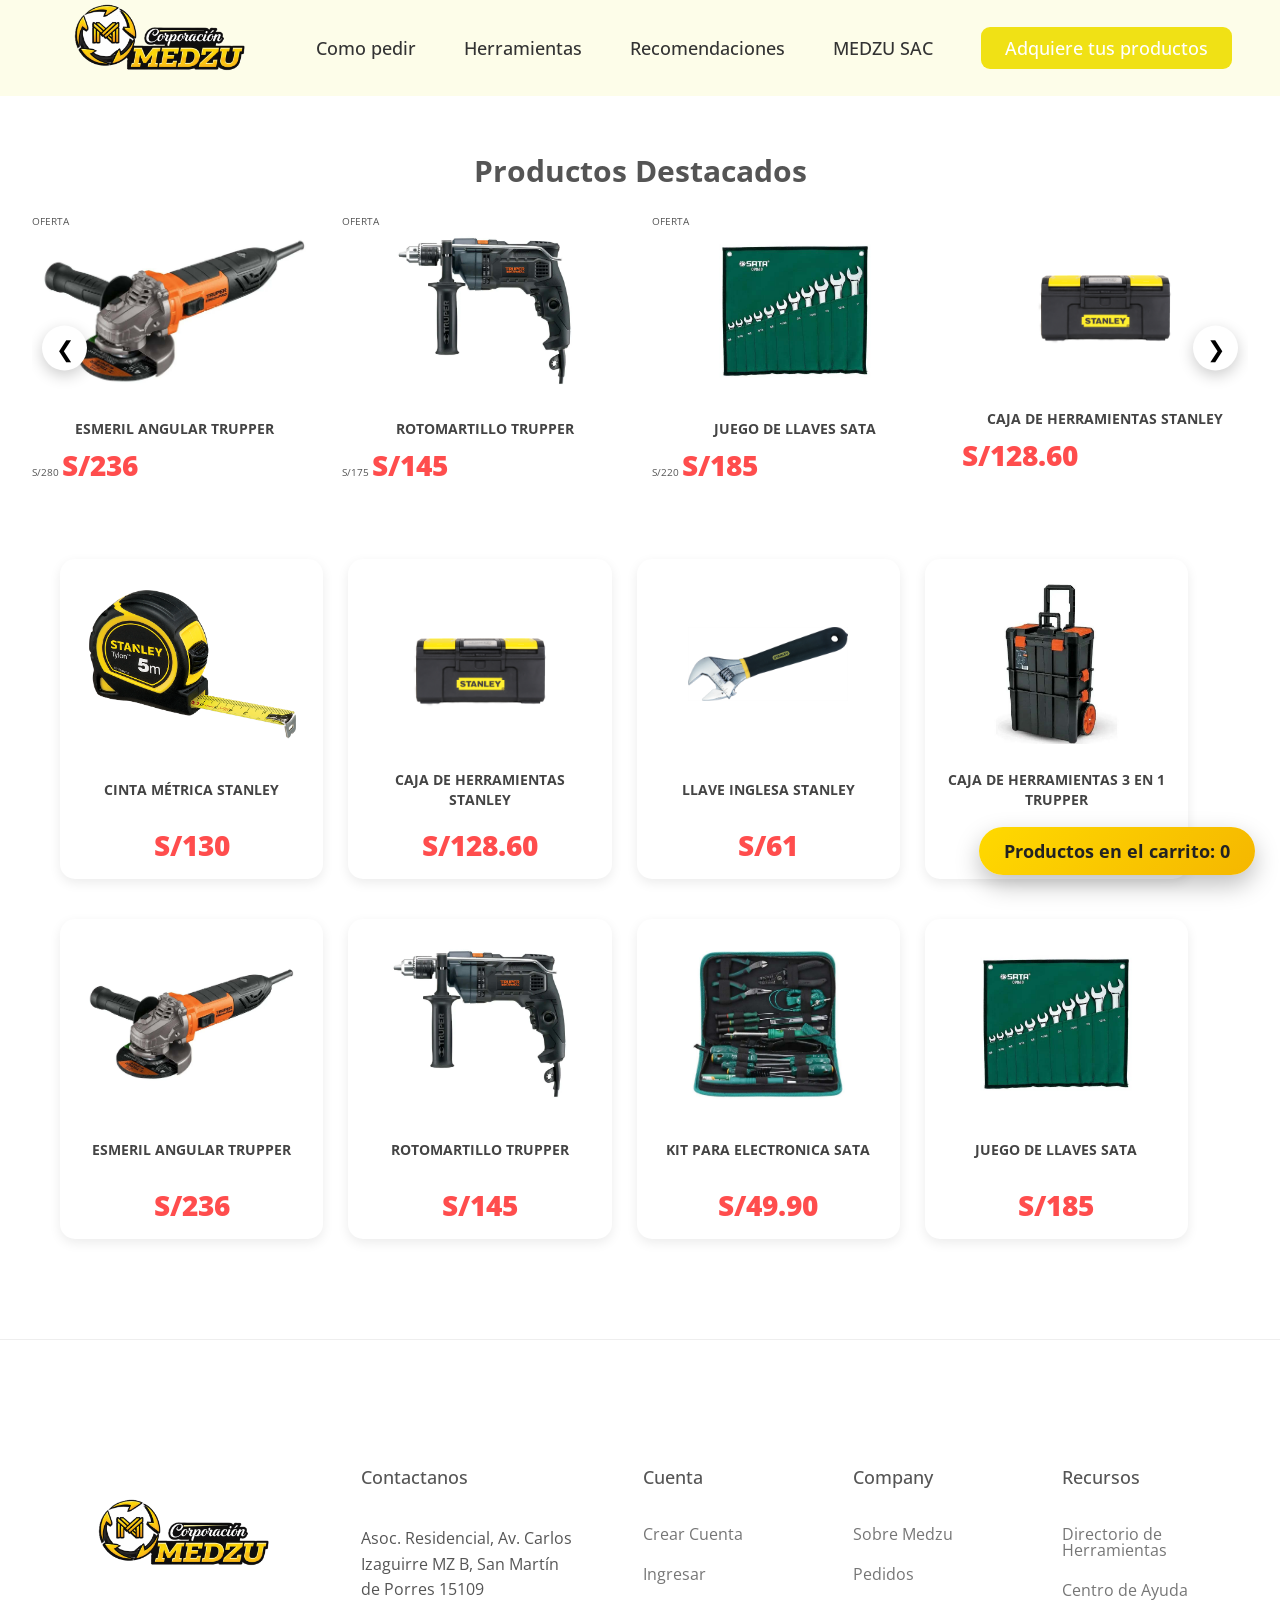
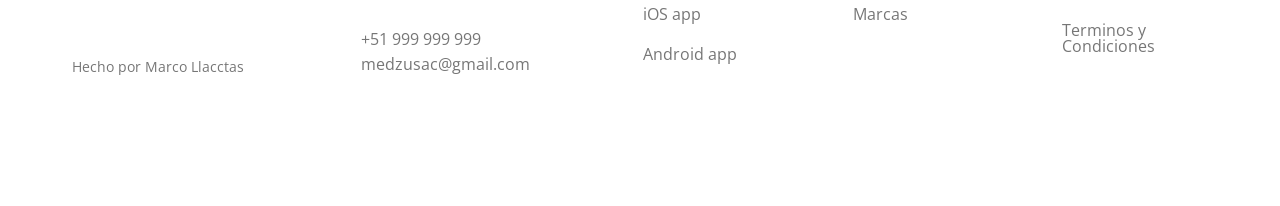
==== Medzu-main/Herramientas.html @ ca1ebe86 "Add files via upload" ====
<!DOCTYPE html>
<html lang="en">
  <head>
    <meta charset="UTF-8" />
    <meta http-equiv="X-UA-Compatible" content="IE=edge" />
    <meta
      name="description"
      content="Medzu es una ferretería especializada en pernos, herramientas y suministros industriales que brinda soluciones confiables para cada proyecto de construcción, adaptándose a tus necesidades técnicas y operativas.
    />

    <meta name="viewport" content="width=device-width, initial-scale=1.0" />

    <link rel="icon" href="img/favicon.png" />
    <link rel="apple-touch-icon" href="img/apple-touch-icon.png" />
    <link rel="manifest" href="manifest.webmanifest" />
    <link rel="preconnect" href="https://fonts.gstatic.com" />
    <link
      href="https://fonts.googleapis.com/css2?family=Rubik:wght@400;500;600;700&display=swap"
      rel="stylesheet"
    />

    <link rel="stylesheet" href="css/general.css" />
    <link rel="stylesheet" href="css/style.css" />
    <link rel="stylesheet" href="css/login.css">
    <link rel="stylesheet" href="css/queries.css" />
    <link rel="stylesheet" href="css/styleInventory.css" />


    <script
      type="module"
      src="https://unpkg.com/ionicons@5.4.0/dist/ionicons/ionicons.esm.js"
    ></script>
    <script
      nomodule=""
      src="https://unpkg.com/ionicons@5.4.0/dist/ionicons/ionicons.js"
    ></script>

    <script
      defer
      src="https://unpkg.com/smoothscroll-polyfill@0.4.4/dist/smoothscroll.min.js"
    ></script>
    <script defer src="js/script.js"></script>
    <script defer src="js/login.js"></script>
    <script defer src="js/scriptInventory.js"></script>

    <title>Medzu Corporation SAC &mdash; Obten todos los pernos!</title>
  </head>
  <body>
        <header class="header">
      <a href="#">
        <img class="logo" alt="medzu logo" src="img/medzu_logo.png" />
      </a>

      <nav class="main-nav">
        <ul class="main-nav-list">

          <li><a class="main-nav-link" href="index.html#how">Como pedir</a></li>
          <li><a class="main-nav-link" href="Herramientas.html">Herramientas</a></li>
          <li>
            <a class="main-nav-link" href="Recomendaciones.html">Recomendaciones</a>
          </li>
                    <li>
            <a class="main-nav-link" href="Medzu.html">MEDZU SAC</a>
          </li>

          <li><a class="main-nav-link nav-cta" href="#cta">Adquiere tus productos</a></li>
        </ul>
      </nav>

      <button class="btn-mobile-nav">
        <ion-icon class="icon-mobile-nav" name="menu-outline"></ion-icon>
        <ion-icon class="icon-mobile-nav" name="close-outline"></ion-icon>
      </button>
    </header>
    <body>
            <section class="ofertas">

    <h2 class="titulo-ofertas">Productos Destacados</h2>

    <div class="carrusel">

        <button class="btn-carrusel prev">&#10094;</button>

        <div class="carrusel-track">
            <div class="item oferta" onclick="cargar(this)">
                <span class="badge">OFERTA</span>

                <div class="contenedor-foto">
                    <img src="img/Inventory/5.jpg" alt="">
                </div>

                <p class="descripcion">
                    ESMERIL ANGULAR TRUPPER
                </p>

                <div class="precios">
                    <span class="precio-anterior">
                        S/280
                    </span>

                    <span class="precio">
                        S/236
                    </span>
                </div>
            </div>

            <div class="item oferta" onclick="cargar(this)">

                <span class="badge">
                    OFERTA
                </span>

                <div class="contenedor-foto">
                    <img src="img/Inventory/6.jpg" alt="">
                </div>

                <p class="descripcion">
                    ROTOMARTILLO TRUPPER
                </p>

                <div class="precios">

                    <span class="precio-anterior">
                        S/175
                    </span>

                    <span class="precio">
                        S/145
                    </span>

                </div>

            </div>

            <div class="item oferta" onclick="cargar(this)">

                <span class="badge">
                    OFERTA
                </span>

                <div class="contenedor-foto">
                    <img src="img/Inventory/8.jpg" alt="">
                </div>

                <p class="descripcion">
                    JUEGO DE LLAVES SATA
                </p>

                <div class="precios">

                    <span class="precio-anterior">
                        S/220
                    </span>

                    <span class="precio">
                        S/185
                    </span>

                </div>

            </div>
            <div class="item oferta" onclick="cargar(this)">

                <div class="contenedor-foto">
                    <img src="img/Inventory/2.png" alt="">
                </div>

                <p class="descripcion">
                    CAJA DE HERRAMIENTAS STANLEY
                </p>

                <div class="precios">

                    <span class="precio">
                        S/128.60
                    </span>

                </div>

            </div>
            <div class="item oferta" onclick="cargar(this)">

                <div class="contenedor-foto">
                    <img src="img/Inventory/3.png" alt="">
                </div>

                <p class="descripcion">
                    LLAVE INGLESA STANLEY
                </p>

                <div class="precios">

                    <span class="precio">
                        S/61
                    </span>

                </div>

            </div>

        </div>

        <button class="btn-carrusel next">&#10095;</button>

    </div>

</section>
<div id="contadorCarrito" class="contador-carrito">
    Productos en el carrito: <span id="cantidadCarrito">0</span>
</div>
    <section class="contenido">

        <div class="mostrador" id="mostrador"></div>

        <div class="seleccion" id="seleccion">
            <div class="cerrar" onclick="cerrar()">
                &#x2715
            </div>
            <div class="info">
                <img src="img/1.png" alt="" id="img">
                <h2 id="modelo">TOOL MODEL 1</h2>
                <p id="descripcion">Descripción Modelo 1</p>

                <span class="precio" id="precio">$ 130</span>

                <div class="fila">
                    <div class="size">
                        <label for="">SIZE</label>
                        <select name="" id="">
                            <option value="">1 uni.</option>
                            <option value="">5 uni.</option>
                            <option value="">10 uni.</option>
                            <option value="">Otros</option>
                        </select>
                    </div>
                    <button id="btnCarrito">
    AGREGAR AL CARRITO
</button>
                </div>
            </div>
        </div>
    </section>
    <!-- ================= LOGIN ================= -->

<div class="modal" id="loginModal">

    <div class="modal-content">

        <span class="cerrarModal">&times;</span>

        <h2>Iniciar Sesión</h2>

        <input
            type="email"
            id="correoLogin"
            placeholder="Correo electrónico">

        <input
            type="password"
            id="passwordLogin"
            placeholder="Contraseña">

        <button id="ingresar">
            Ingresar
        </button>

        <p class="textoRegistro">

            ¿No tienes cuenta?

            <a href="#" id="abrirRegistro">
                Crear una
            </a>

        </p>

    </div>

</div>


<div class="modal" id="registroModal">

    <div class="modal-content">

        <span class="cerrarRegistro">&times;</span>

        <h2>Crear Cuenta</h2>

        <input
            type="text"
            id="nombreRegistro"
            placeholder="Nombre completo">

        <input
            type="email"
            id="correoRegistro"
            placeholder="Correo electrónico">

        <input
            type="password"
            id="passwordRegistro"
            placeholder="Contraseña">

        <button id="registrarse">
            Registrarse
        </button>

    </div>

</div>
</body>
<footer class="footer">
      <div class="container grid grid--footer">
        <div class="logo-col">
          <a href="#" class="footer-logo">
            <img class="logo" alt="medzu logo" src="img/medzu_logo.png" />
          </a>

          <ul class="social-links">
            <li>
              <a class="footer-link" href="#"
                ><ion-icon class="social-icon" name="logo-instagram"></ion-icon
              ></a>
            </li>
            <li>
              <a class="footer-link" href="#"
                ><ion-icon class="social-icon" name="logo-facebook"></ion-icon
              ></a>
            </li>
            <li>
              <a class="footer-link" href="#"
                ><ion-icon class="social-icon" name="logo-twitter"></ion-icon
              ></a>
            </li>
          </ul>

          <p class="copyright">
            Hecho por Marco Llacctas
          </p>
        </div>

        <div class="address-col">
          <p class="footer-heading">Contactanos</p>
          <address class="contacts">
            <p class="address">
              Asoc. Residencial, Av. Carlos Izaguirre MZ B, San Martín de Porres 15109
            </p>
            <p>
              <a class="footer-link" href="tel:415-201-6370">+51 999 999 999</a
              ><br />
              <a class="footer-link" href="mailto:hello@medzusac.com"
                >medzusac@gmail.com</a
              >
            </p>
          </address>
        </div>

        <nav class="nav-col">
          <p class="footer-heading">Cuenta</p>
          <ul class="footer-nav">
            <li><a class="footer-link" href="#">Crear Cuenta</a></li>
            <li><a class="footer-link" href="#">Ingresar</a></li>
            <li><a class="footer-link" href="#">iOS app</a></li>
            <li><a class="footer-link" href="#">Android app</a></li>
          </ul>
        </nav>

        <nav class="nav-col">
          <p class="footer-heading">Company</p>
          <ul class="footer-nav">
            <li><a class="footer-link" href="#">Sobre Medzu</a></li>
            <li><a class="footer-link" href="#">Pedidos</a></li>
            <li><a class="footer-link" href="#">Marcas</a></li>
          </ul>
        </nav>

        <nav class="nav-col">
          <p class="footer-heading">Recursos</p>
          <ul class="footer-nav">
            <li><a class="footer-link" href="#">Directorio de Herramientas </a></li>
            <li><a class="footer-link" href="#">Centro de Ayuda</a></li>
            <li><a class="footer-link" href="#">Terminos y Condiciones</a></li>
          </ul>
        </nav>
      </div>
    </footer>
  </body>
</html>
---- Medzu-main/css/general.css ----
* {
  padding: 0;
  margin: 0;
  box-sizing: border-box;
}

html {
  font-size: 62.5%;
  overflow-x: hidden;

}

body {
  font-family: "Rubik", sans-serif;
  line-height: 1;
  font-weight: 400;
  color: #555;

  overflow-x: hidden;
}

.container {
  max-width: 120rem;
  padding: 0 3.2rem;
  margin: 0 auto;
}

.grid {
  display: grid;
  column-gap: 6.4rem;
  row-gap: 9.6rem;

}


.grid:not(:last-child) {
  margin-bottom: 9.6rem;
}

.grid--2-cols {
  grid-template-columns: repeat(2, 1fr);
}

.grid--3-cols {
  grid-template-columns: repeat(3, 1fr);
}

.grid--4-cols {
  grid-template-columns: repeat(4, 1fr);
}


.grid--center-v {
  align-items: center;
}

.heading-primary,
.heading-secondary,
.heading-tertiary {
  font-weight: 700;
  color: #333;
  letter-spacing: -0.5px;
}

.heading-primary {
  font-size: 5.2rem;
  line-height: 1.05;
  margin-bottom: 3.2rem;
}

.heading-secondary {
  font-size: 4.4rem;
  line-height: 1.2;
  margin-bottom: 9.6rem;
}

.heading-tertiary {
  font-size: 3rem;
  line-height: 1.2;
  margin-bottom: 3.2rem;
}

.subheading {
  display: block;
  font-size: 1.6rem;
  font-weight: 500;
  color: #ece02c;
  text-transform: uppercase;
  margin-bottom: 1.6rem;
  letter-spacing: 0.75px;
}

.btn,
.btn:link,
.btn:visited {
  display: inline-block;

  text-decoration: none;
  font-size: 2rem;
  font-weight: 600;
  padding: 1.6rem 3.2rem;
  border-radius: 9px;
  border: none;
  cursor: pointer;
  font-family: inherit;
  transition: all 0.3s;
}

.btn--full:link,
.btn--full:visited {
  background-color: #ece02c;
  color: #fff;
}

.btn--full:hover,
.btn--full:active {
  background-color: #ece02c;
}

.btn--outline:link,
.btn--outline:visited {
  background-color: #fff;
  color: #555;
}

.btn--outline:hover,
.btn--outline:active {
  background-color: #fdf2e9;
  box-shadow: inset 0 0 0 3px #fff;
}

.btn--form {
  background-color: #45260a;
  color: #fdf2e9;
  align-self: end;
  padding: 1.2rem;
}

.btn--form:hover {
  background-color: #fff;
  color: #555;
}

.link:link,
.link:visited {
  display: inline-block;
  color: #ece02c;
  text-decoration: none;
  border-bottom: 1px solid currentColor;
  padding-bottom: 2px;
  transition: all 0.3s;
}

.link:hover,
.link:active {
  color: #ece02c;
  border-bottom: 1px solid transparent;
}

.list {
  list-style: none;
  display: flex;
  flex-direction: column;
  gap: 1.6rem;
}

.list-item {
  font-size: 1.8rem;
  display: flex;
  align-items: center;
  gap: 1.6rem;
  line-height: 1.2;
}

.list-icon {
  width: 3rem;
  height: 3rem;
  color: #ece02c;
}

*:focus {
  outline: none;
  box-shadow: 0 0 0 0.8rem rgba(230, 125, 34, 0.5);
}

.margin-right-sm {
  margin-right: 1.6rem !important;
}

.margin-bottom-md {
  margin-bottom: 4.8rem !important;
}

.center-text {
  text-align: center;
}

strong {
  font-weight: 500;
}
---- Medzu-main/css/style.css ----
.header {
  display: flex;
  justify-content: space-between;
  align-items: center;
  background-color: #fdfde9;

  height: 9.6em;
  padding: 0 4.8rem;
  position: relative;
}

.logo {
  height: 15rem;
}

.main-nav-list {
  list-style: none;
  display: flex;
  align-items: center;
  gap: 4.8rem;
}

.main-nav-link:link,
.main-nav-link:visited {
  display: inline-block;
  text-decoration: none;
  color: #333;
  font-weight: 500;
  font-size: 1.8rem;
  transition: all 0.3s;
}

.main-nav-link:hover,
.main-nav-link:active {
  color: #f0e115;
}

.main-nav-link.nav-cta:link,
.main-nav-link.nav-cta:visited {
  padding: 1.2rem 2.4rem;
  border-radius: 9px;
  color: #fff;
  background-color: #f0e115;
}

.main-nav-link.nav-cta:hover,
.main-nav-link.nav-cta:active {
  background-color: #f0e115;
}

.btn-mobile-nav {
  border: none;
  background: none;
  cursor: pointer;

  display: none;
}

.icon-mobile-nav {
  height: 4.8rem;
  width: 4.8rem;
  color: #333;
}

.icon-mobile-nav[name="close-outline"] {
  display: none;
}

.sticky .header {
  position: fixed;
  top: 0;
  bottom: 0;
  width: 100%;
  height: 8rem;
  padding-top: 0;
  padding-bottom: 0;
  background-color: rgba(255, 255, 255, 0.97);
  z-index: 999;
  box-shadow: 0 1.2rem 3.2rem rgba(0, 0, 0, 0.03);
}

.sticky .section-hero {
  margin-top: 9.6rem;
}


.section-hero {
  background-color: #fdfde9;
  padding: 4.8rem 0 9.6rem 0;
}

.hero {
  max-width: 130rem;
  margin: 0 auto;
  padding: 0 3.2rem;
  display: grid;
  grid-template-columns: 1fr 1fr;
  gap: 9.6rem;
  align-items: center;
}

.hero-description {
  font-size: 2rem;
  line-height: 1.6;
  margin-bottom: 4.8rem;
}

.hero-img-box {
  display: grid;
  grid-template-columns: repeat(2, 1fr);
  gap: 1.8rem;
  align-items: center;
  justify-items: center;
}

.hero-video {
  width: 100%;
  height: 240px;
  object-fit: cover;
  border-radius: 16px;
  box-shadow: 0 1.5rem 3rem rgba(0,0,0,.15);
  transition: all .3s;
}

.hero-video:hover{
    transform: scale(1.03);
}

.delivered-meals {
  display: flex;
  align-items: center;
  gap: 1.6rem;
  margin-top: 8rem;
}

.delivered-imgs {
  display: flex;
}

.delivered-imgs img {
  height: 4.8rem;
  width: 4.8rem;
  border-radius: 50%;
  margin-right: -1.6rem;
  border: 3px solid #fdf2e9;
}

.delivered-imgs img:last-child {
  margin: 0;
}

.delivered-text {
  font-size: 1.8rem;
  font-weight: 600;
}

.delivered-text span {
  color: #f0e115;
  font-weight: 700;
}


.section-featured {
  padding: 4.8rem 0 3.2rem 0;
}

.heading-featured-in {
  font-size: 1.4rem;
  text-transform: uppercase;
  letter-spacing: 0.75px;
  font-weight: 500;
  text-align: center;
  margin-bottom: 2.4rem;
  color: #888;
}

.logos {
  display: flex;
  justify-content: space-around;
}

.logos img {
  height: 3.2rem;
  filter: brightness(0);
  opacity: 50%;
}

.section-how {
  padding: 9.6rem 0;
}

.step-number {
  font-size: 8.6rem;
  font-weight: 600;
  color: #bab9b9;
  margin-bottom: 1.2rem;
}

.step-description {
  font-size: 1.8rem;
  line-height: 1.8;
}

.step-img-box {
  position: relative;

  display: flex;
  align-items: center;
  justify-content: center;
}

.step-img-box::before,
.step-img-box::after {
  content: "";
  display: block;
  border-radius: 50%;
  position: absolute;
  top: 50%;
  left: 50%;
  transform: translate(-50%, -50%);
}

.step-img-box::before {
  width: 60%;
  padding-bottom: 60%;

  background-color: #fdf2e9;
  z-index: -2;
}

.step-img-box::after {
  width: 45%;
  padding-bottom: 45%;
  background-color: #f7e167;
  z-index: -1;
}

.step-img {
  width: 35%;
}


.section-meals {
  padding: 9.6rem 0;
}

.meal {
  box-shadow: 0 2.4rem 4.8rem rgba(0, 0, 0, 0.075);
  border-radius: 11px;
  overflow: hidden;
  transition: all 0.4s;
}

.meal:hover {
  transform: translateY(-1.2rem);
  box-shadow: 0 3.2rem 6.4rem rgba(0, 0, 0, 0.06);
}

.meal-content {
  padding: 3.2rem 4.8rem 4.8rem 4.8rem;
}

.meal-tags {
  margin-bottom: 1.2rem;
  display: flex;
  gap: 0.4rem;
}

.tag {
  display: inline-block;
  padding: 0.4rem 0.8rem;
  font-size: 1.2rem;
  text-transform: uppercase;
  color: #333;
  border-radius: 100px;
  font-weight: 600;
}

.tag--vegetarian {
  background-color: #00f128;
}
.tag--vegan {
  background-color: #99ff00;
}
.tag--paleo {
  background-color: #fad900;
}

.meal-title {
  font-size: 2.4rem;
  color: #333;
  font-weight: 600;
  margin-bottom: 3.2rem;
}

.meal-attributes {
  list-style: none;
  display: flex;
  flex-direction: column;
  gap: 2rem;
}

.meal-attribute {
  font-size: 1.8rem;
  display: flex;
  align-items: center;
  gap: 1.6rem;
}

.meal-icon {
  height: 2.4rem;
  width: 2.4rem;
  color: #cfc912;
}

.meal-img {
  width: 100%;
}

.all-recipes {
  text-align: center;
  font-size: 1.8rem;
}

/**************************/
/* TESTIMONIALS SECTION */
/**************************/

.section-testimonials {
  background-color: #fdfde9;
  display: grid;
  grid-template-columns: 55fr 45fr;
  align-items: center;
}

.testimonials-container {
  padding: 9.6rem;
}

.testimonials {
  display: grid;
  grid-template-columns: 1fr 1fr;
  row-gap: 4.8rem;
  column-gap: 8rem;
}

.testimonial-img {
  width: 6.4rem;
  border-radius: 50%;
  margin-bottom: 1.2rem;
}

.testimonial-text {
  font-size: 1.8rem;
  line-height: 1.8;
  margin-bottom: 1.6rem;
}

.testimonial-name {
  font-size: 1.6rem;
  color: #6f6f6f;
}

.gallery {
  display: grid;
  grid-template-columns: repeat(3, 1fr);
  gap: 1.6rem;
  padding: 1.6rem;
}

.gallery-item {
  overflow: hidden;
}

.gallery-item img {
  display: block;
  width: 100%;
  transition: all 0.4s;
}

.gallery-item img:hover {
  transform: scale(1.1);
}

.section-pricing {
  padding: 9.6rem 0;
}

.pricing-plan {
  border-radius: 11px;

  width: 75%;
}

.pricing-plan--starter {
  justify-self: end;
  border: 2px solid #fdfde9;
  padding: 4.6rem;
}

.pricing-plan--complete {
  background-color: #fdfde9;
  padding: 4.8rem;
  position: relative;
  overflow: hidden;
}

.pricing-plan--complete::after {
  content: "Best value";
  position: absolute;
  top: 6%;
  right: -18%;

  text-transform: uppercase;
  font-size: 1.4rem;
  font-weight: 700;
  color: #333;
  background-color: #ffd43b;
  padding: 0.8rem 8rem;
  transform: rotate(45deg);
}

.plan-header {
  text-align: center;
  margin-bottom: 4.8rem;
}

.plan-name {
  color: #f8f54c;
  font-weight: 600;
  font-size: 2rem;
  text-transform: uppercase;
  letter-spacing: 0.75;
  margin-bottom: 3.2rem;
}

.plan-price {
  font-size: 6.2rem;
  font-weight: 600;
  color: #333;
  margin-bottom: 1.6rem;
}

.plan-price span {
  font-size: 3rem;
  font-weight: 500;
  margin-right: 0.8rem;
}

.plan-text {
  font-size: 1.6rem;
  line-height: 1.6;
  color: #6f6f6f;
}

.plan-sing-up {
  text-align: center;
  margin-top: 4.8rem;
}

.plan-details {
  font-size: 1.6rem;
  line-height: 1.6;
  text-align: center;
}

.feature-icon {
  color: #f0e441;
  height: 3.2rem;
  width: 3.2rem;
  background-color: #fdfde9;
  margin-bottom: 3.2rem;
  padding: 1.6rem;
  border-radius: 50%;
}

.feature-title {
  font-size: 2.4rem;
  color: #333;
  font-weight: 700;
  margin-bottom: 1.6rem;
}

.feature-text {
  font-size: 1.8rem;
  line-height: 1.8;
}


.section-cta {
  padding: 4.8rem 0 12.8rem;
}

.cta {
  display: grid;
  grid-template-columns: 2fr 1fr;
  box-shadow: 0 2.4rem 4.8rem rgba(0, 0, 0, 0.15);
  border-radius: 11px;

  background-image: linear-gradient(to right bottom, #f0e115, #f0e115);
  overflow: hidden;
}

.cta-text-box {
  padding: 4.8rem 6.4rem 6.4rem 6.4rem;
  color: #45260a;
}

.cta .heading-secondary {
  color: inherit;
  margin-bottom: 3.2rem;
}

.cta-text {
  font-size: 1.8rem;
  line-height: 1.8;
  margin-bottom: 4.8rem;
}

.cta-img-box {
  background-image: linear-gradient(
      to right bottom,
      rgba(235, 151, 78, 0.35),
      rgba(230, 125, 34, 0.35)
    ),
    url("../img/Pre.png");
  background-size: cover;
  background-position: center;
}

.cta-form {
  display: grid;
  grid-template-columns: 1fr 1fr;
  column-gap: 3.2rem;
  row-gap: 2.4rem;
}

.cta-form label {
  display: block;
  font-size: 1.6rem;
  font-weight: 500;
  margin-bottom: 1.2rem;
}

.cta-form input,
.cta-form select {
  width: 100%;
  padding: 1.2rem;
  font-size: 1.8rem;
  font-family: inherit;
  color: inherit;
  border: none;
  background-color: #fdf2e9;
  border-radius: 9px;
  box-shadow: 0 1px 2px rgba(0, 0, 0, 0.1);
}

.cta-form input::placeholder {
  color: #aaa;
}

.cta *:focus {
  outline: none;
  box-shadow: 0 0 0 0.8rem rgba(253, 242, 233, 0.5);
}


.footer {
  padding: 12.8rem 0;
  border-top: 1px solid #eee;
}

.grid--footer {
  grid-template-columns: 1.5fr 1.5fr 1fr 1fr 1fr;
}

.logo-col {
  display: flex;
  flex-direction: column;
}

.footer-logo {
  display: block;
  margin-bottom: 3.2rem;
}

.social-links {
  list-style: none;
  display: flex;
  gap: 2.4rem;
}

.social-icon {
  height: 2.4rem;
  width: 2.4rem;
}

.copyright {
  font-size: 1.4rem;
  line-height: 1.6;
  color: #767676;
  margin-top: auto;
}

.footer-heading {
  font-size: 1.8rem;
  font-weight: 500;
  margin-bottom: 4rem;
}

.contacts {
  font-style: normal;
  font-size: 1.6rem;
  line-height: 1.6;
}

.address {
  margin-bottom: 2.4rem;
}

.footer-nav {
  list-style: none;
  display: flex;
  flex-direction: column;
  gap: 2.4rem;
}

.footer-link:link,
.footer-link:visited {
  text-decoration: none;
  font-size: 1.6rem;
  color: #767676;
  transition: all 0.3s;
}

.footer-link:hover,
.footer-link:active {
  color: #555;
}

.usuario-box{
    display:flex;
    align-items:center;
    gap:1.5rem;
}

.usuario-avatar{
    width:45px;
    height:45px;
    border-radius:50%;
    background:#f0e115;
    color:#222;
    font-weight:bold;
    font-size:2rem;

    display:flex;
    align-items:center;
    justify-content:center;

    box-shadow:0 3px 10px rgba(0,0,0,.15);
}

.usuario-nombre{
    font-size:1.6rem;
    font-weight:600;
    color:#333;
}

.btn-login{

    padding:1rem 2.2rem;

    background:#f0e115;

    color:#222;

    border:none;

    border-radius:8px;

    cursor:pointer;

    font-weight:600;

    transition:.3s;

}

.btn-login:hover{

    background:#d8cb00;

    transform:translateY(-2px);

}

.modal{

    display:none;

    position:fixed;

    top:0;
    left:0;

    width:100%;
    height:100%;

    background:rgba(0,0,0,.55);

    justify-content:center;

    align-items:center;

    z-index:99999;

}

.modal.active{

    display:flex;

}

.login-card{

    width:380px;

    background:white;

    border-radius:18px;

    padding:35px;

    box-shadow:0 20px 60px rgba(0,0,0,.25);

    animation:aparecer .3s ease;

}

@keyframes aparecer{

from{

transform:translateY(-30px);

opacity:0;

}

to{

transform:translateY(0);

opacity:1;

}

}

.login-card h2{

text-align:center;

margin-bottom:25px;

font-size:2.8rem;

}

.login-card input{

width:100%;

padding:14px;

margin-bottom:18px;

border-radius:8px;

border:1px solid #ccc;

font-size:1.6rem;

}

.login-card button{

width:100%;

padding:14px;

background:#f0e115;

border:none;

font-size:1.7rem;

font-weight:600;

border-radius:8px;

cursor:pointer;

transition:.3s;

}

.login-card button:hover{

background:#d8cb00;

}

.cerrar-modal{

position:absolute;

margin-left:320px;

margin-top:-15px;

font-size:2.6rem;

cursor:pointer;

color:#555;

transition:.2s;

}

.cerrar-modal:hover{

color:red;

}
.login-menu{
    background: #fff;
    color: #333;
    border: 2px solid #f0e115;
    padding: 1rem 2rem;
    border-radius: 8px;
    cursor: pointer;
    font-size: 1.6rem;
    font-weight: 600;
    transition: .3s;
}

.login-menu:hover{
    background: #f0e115;
    color: #000;
}

/*================ LOGIN ================*/

.modal-login{
    display:none;
    position:fixed;
    inset:0;
    background:rgba(0,0,0,.55);
    justify-content:center;
    align-items:center;
    z-index:99999;
}

.login-box{

    width:380px;
    background:#fff;
    border-radius:12px;
    padding:35px;
    position:relative;
    box-shadow:0 20px 40px rgba(0,0,0,.2);

}

.login-box h2{

    text-align:center;
    margin-bottom:25px;
    font-size:2.8rem;

}

.login-box input{

    width:100%;
    padding:14px;
    margin-bottom:18px;
    border:1px solid #ccc;
    border-radius:8px;
    font-size:1.6rem;

}

.login-box button{

    width:100%;
    padding:14px;
    border:none;
    border-radius:8px;
    background:#f0e115;
    cursor:pointer;
    font-size:1.7rem;
    font-weight:bold;
    transition:.3s;

}

.login-box button:hover{

    background:#d6c90f;

}

.cerrar-login{

    position:absolute;
    top:15px;
    right:20px;
    font-size:28px;
    cursor:pointer;

}

.usuario-logeado{

    font-size:1.7rem;
    font-weight:600;
    color:#333;

}
---- Medzu-main/css/login.css ----
.login-modal{
    position: fixed;
    inset: 0;
    background: rgba(0,0,0,.55);
    display: flex;
    justify-content: center;
    align-items: center;
    z-index: 99999;

    opacity: 0;
    visibility: hidden;
    transition: .3s;
}

.login-modal.active{
    opacity:1;
    visibility:visible;
}

.login-box{
    width:420px;
    max-width:92%;
    background:#fff;
    border-radius:18px;
    overflow:hidden;
    animation: aparecer .35s ease;
    box-shadow:0 20px 45px rgba(0,0,0,.25);
}

@keyframes aparecer{

    from{
        transform:translateY(-30px);
        opacity:0;
    }

    to{
        transform:translateY(0);
        opacity:1;
    }

}

.login-header{

    background:#f0e115;
    color:#222;
    padding:25px;
    text-align:center;

}

.login-header h2{

    font-size:2.8rem;
    margin-bottom:8px;

}

.login-header p{

    font-size:1.5rem;

}

.login-form{

    padding:35px;

}

.login-form label{

    display:block;
    font-size:1.5rem;
    margin-bottom:8px;
    font-weight:600;

}

.login-form input{

    width:100%;
    padding:14px;
    margin-bottom:20px;
    border-radius:10px;
    border:1px solid #ccc;
    font-size:1.6rem;
    transition:.3s;

}

.login-form input:focus{

    outline:none;
    border-color:#f0e115;
    box-shadow:0 0 8px rgba(240,225,21,.4);

}

.login-btn{

    width:100%;
    padding:15px;
    border:none;
    border-radius:10px;
    background:#f0e115;
    font-size:1.7rem;
    font-weight:bold;
    cursor:pointer;
    transition:.3s;

}

.login-btn:hover{

    background:#e3d100;

}

.login-close{

    position:absolute;
    right:20px;
    top:15px;
    font-size:32px;
    cursor:pointer;
    color:#333;

}

.login-links{

    text-align:center;
    margin-top:20px;
    font-size:1.4rem;

}

.login-links a{

    color:#c9b700;
    text-decoration:none;
    font-weight:600;

}

.login-links a:hover{

    text-decoration:underline;

}

.login-menu{

    background:#222;
    color:#fff !important;
    padding:12px 22px;
    border-radius:8px;
    transition:.3s;

}

.login-menu:hover{

    background:#f0e115;
    color:#222 !important;

}

@media(max-width:600px){

.login-box{

    width:95%;

}

.login-form{

    padding:25px;

}

.login-header h2{

    font-size:2.2rem;

}

}
---- Medzu-main/css/queries.css ----
@media (max-width: 84em) {
  .hero {
    max-width: 120rem;
  }

  .heading-primary {
    font-size: 4.4rem;
  }

  .gallery {
    grid-template-columns: repeat(2, 1fr);
  }
}

@media (max-width: 75em) {
  html {
    font-size: 56.25%;
  }

  .grid {
    column-gap: 4.8rem;
    row-gap: 6.4rem;
  }

  .heading-secondary {
    font-size: 3.6rem;
  }

  .heading-tertiary {
    font-size: 2.4rem;
  }

  .header {
    padding: 0 3.2rem;
  }

  .main-nav-list {
    gap: 3.2rem;
  }

  .hero {
    gap: 4.8rem;
  }

  .testimonials-container {
    padding: 9.6rem 3.2rem;
  }
}

@media (max-width: 59em) {
  html {
    font-size: 50%;
  }

  .hero {
    grid-template-columns: 1fr;
    padding: 0 8rem;
    gap: 6.4rem;
  }

  .hero-text-box,
  .hero-img-box {
    text-align: center;
  }

  .hero-img {
    width: 60%;
  }

  .delivered-meals {
    justify-content: center;
    margin-top: 3.2rem;
  }

  .logos img {
    height: 2.4rem;
  }

  .step-number {
    font-size: 7.4rem;
  }

  .meal-content {
    padding: 2.4rem 3.2rem 3.2rem 3.2rem;
  }

  .section-testimonials {
    grid-template-columns: 1fr;
  }

  .gallery {
    grid-template-columns: repeat(6, 1fr);
  }

  .cta {
    grid-template-columns: 3fr 2fr;
  }

  .cta-form {
    grid-template-columns: 1fr;
  }

  .btn--form {
    margin-top: 1.2rem;
  }
  .btn-mobile-nav {
    display: block;
    z-index: 9999;
  }

  .main-nav {
    background-color: rgba(255, 255, 255, 0.9);
    -webkit-backdrop-filter: blur(5px);
    backdrop-filter: blur(10px);
    position: absolute;
    top: 0;
    left: 0;
    width: 100%;
    height: 100vh;
    transform: translateX(100%);

    display: flex;
    align-items: center;
    justify-content: center;
    transition: all 0.5s ease-in;
    opacity: 0;

    pointer-events: none;

    visibility: hidden;
  }

  .nav-open .main-nav {
    opacity: 1;
    pointer-events: auto;
    visibility: visible;
    transform: translateX(0);
  }

  .nav-open .icon-mobile-nav[name="close-outline"] {
    display: block;
  }

  .nav-open .icon-mobile-nav[name="menu-outline"] {
    display: none;
  }

  .main-nav-list {
    flex-direction: column;
    gap: 4.8rem;
  }

  .main-nav-link:link,
  .main-nav-link:visited {
    font-size: 3rem;
  }
}


@media (max-width: 44em) {
  .grid--3-cols,
  .grid--4-cols {
    grid-template-columns: repeat(2, 1fr);
  }

  .diets {
    grid-column: 1 / -1;
    justify-self: center;
  }

  .heading-secondary {
    margin-bottom: 4.8rem;
  }

  .pricing-plan {
    width: 100%;
  }

  .grid--footer {
    grid-template-columns: repeat(6, 1fr);
  }

  .logo-col,
  .address-col {
    grid-column: span 3;
  }

  .nav-col {
    grid-row: 1;
    grid-column: span 2;
    margin-bottom: 3.2rem;
  }
}


@media (max-width: 34em) {
  .grid {
    row-gap: 4.8rem;
  }

  .grid--2-cols,
  .grid--3-cols,
  .grid--4-cols {
    grid-template-columns: 1fr;
  }

  .btn,
  .btn:link,
  .btn:visited {
    padding: 2.4rem 1.6rem;
  }

  .section-hero {
    padding: 2.4rem 0 6.4rem 0;
  }

  .hero {
    padding: 0 3.2rem;
  }

  .hero-img {
    width: 80%;
  }

  .logos img {
    height: 1.2rem;
  }

  .step-img-box:nth-child(2) {
    grid-row: 1;
  }

  .step-img-box:nth-child(6) {
    grid-row: 5;
  }

  .step-img-box {
    transform: translateY(2.4rem);
  }

  .testimonials {
    grid-template-columns: 1fr;
  }

  .gallery {
    grid-template-columns: repeat(4, 1fr);
    gap: 1.2rem;
  }

  .cta {
    grid-template-columns: 1fr;
  }

  .cta-text-box {
    padding: 3.2rem;
  }

  .cta-img-box {
    height: 32rem;
    grid-row: 1;
  }
}


.no-flexbox-gap .main-nav-list li:not(:last-child) {
  margin-right: 4.8rem;
}

.no-flexbox-gap .list-item:not(:last-child) {
  margin-bottom: 1.6rem;
}

.no-flexbox-gap .list-icon:not(:last-child) {
  margin-right: 1.6rem;
}

.no-flexbox-gap .delivered-faces {
  margin-right: 1.6rem;
}

.no-flexbox-gap .meal-attribute:not(:last-child) {
  margin-bottom: 2rem;
}

.no-flexbox-gap .meal-icon {
  margin-right: 1.6rem;
}

.no-flexbox-gap .footer-row div:not(:last-child) {
  margin-right: 6.4rem;
}

.no-flexbox-gap .social-links li:not(:last-child) {
  margin-right: 2.4rem;
}

.no-flexbox-gap .footer-nav li:not(:last-child) {
  margin-bottom: 2.4rem;
}

@media (max-width: 75em) {
  .no-flexbox-gap .main-nav-list li:not(:last-child) {
    margin-right: 3.2rem;
  }
}

@media (max-width: 59em) {
  .no-flexbox-gap .main-nav-list li:not(:last-child) {
    margin-right: 0;
    margin-bottom: 4.8rem;
  }
}
@media (max-width: 59em) {

    .hero-img-box{
        grid-template-columns: 1fr;
    }

    .hero-video{
        height: 260px;
    }

}
---- Medzu-main/css/styleInventory.css ----
@import url('https://fonts.googleapis.com/css2?family=Open+Sans:wght@300;400;800&display=swap');

*{
    margin: 0;
    padding: 0;
    box-sizing: border-box;
    font-family: 'Open Sans', sans-serif;
}

/* CONTENEDOR PRINCIPAL - FLEX */

.contenido{
    max-width: 1200px;
    width: 100%;
    margin: 40px auto;
    display: flex;
    gap: 30px;
    align-items: flex-start;
    justify-content: center;
    padding: 20px;
}


.mostrador{
    width: 100%;
    transition: .5s ease;
}

/* GRID */

.mostrador .fila{

    width: 100%;
    display: grid;
    grid-template-columns: repeat(4, 1fr);
    gap: 25px;
    margin-bottom: 40px;
}

.mostrador .fila .item{

    width: 100%;
    background: #fff;
    border-radius: 15px;
    padding: 20px;
    height: 320px;
    display: flex;
    flex-direction: column;
    justify-content: space-between;
    align-items: center;
    text-align: center;
    cursor: pointer;
    box-shadow: 0 4px 12px rgba(0,0,0,0.08);
    transition: 0.3s ease;
}

.mostrador .fila .item:hover{
    transform: translateY(-8px);
    box-shadow: 0 8px 20px rgba(0,0,0,0.15);
    background-color: #f8f8f8;
}

.contenedor-foto{
    width: 100%;
    height: 170px;
    display: flex;
    justify-content: center;
    align-items: center;
}

.contenedor-foto img{
    max-width: 100%;
    max-height: 160px;
    object-fit: contain;
    transition: .3s;
}

.contenedor-foto img:hover{
    transform: scale(1.05);
}

.descripcion{

    font-size: 1.4rem;
    font-weight: 700;
    color: #444;
    line-height: 1.4;
    min-height: 45px;
    display: flex;
    align-items: center;
    justify-content: center;
    margin-top: 10px;
}

.precio{
    font-size: 2.8rem;
    font-weight: 800;
    color: #ff4d4d;
    margin-top: 10px;
}

.seleccion{

    transition: .5s ease;
    opacity: 0;
    width: 0%;
    border: 1px solid #ccc;
    position: relative;
    display: flex;
    flex-direction: column;
    justify-content: center;
    overflow: hidden;
    border-radius: 15px;
    background: #fff;
    box-shadow: 0 4px 12px rgba(0,0,0,0.1);
}

.cerrar{
    position: absolute;
    top: 20px;
    right: 20px;
    cursor: pointer;
    font-size: 20px;
}

.info{
    padding: 20px;
}

.info img{
    display: block;
    margin: 30px auto;
    width: 80%;
    transition: .3s;
}

.info img:hover{
    transform: scale(1.05);
}

.info h2{
    color: #444;
    margin-bottom: 10px;
}

.info p{
    font-size: 14px;
    color: #666;
    margin-bottom: 10px;
}

.info .precio{
    font-size: 30px;
    font-weight: bold;
    color: #ff4d4d;
    margin-bottom: 10px;
    display: block;
}

/* FLEX EN PANEL */

.info .fila{
    display: flex;
    align-items: flex-end;
    gap: 20px;
    flex-wrap: wrap;
}

.info .fila label{
    display: block;
    margin-bottom: 10px;
}

.info .fila select{
    width: 100px;
    font-size: 18px;
    padding: 6px;
    border-radius: 5px;
    border: 1px solid #ccc;
}

.info .fila button{
    height: 40px;
    border: none;
    padding: 0 20px;
    color: #fff;
    background-color: #f85151;
    border-radius: 5px;
    cursor: pointer;
    transition: .3s;
}

.info .fila button:hover{
    background-color: #d93c3c;
    transform: scale(1.05);
}

/* RESPONSIVE */

@media screen and (max-width: 992px){
    .mostrador .fila{
        grid-template-columns: repeat(2, 1fr);
    }
    .contenido{
        flex-direction: column;
        align-items: center;
    }
}
@media screen and (max-width: 576px){
    .mostrador .fila{
        grid-template-columns: 1fr;
    }

    .info .fila{
        flex-direction: column;
        align-items: flex-start;
    }

    .mostrador .fila .item{
        height: auto;
    }

    .descripcion{
        font-size: 1.2rem;
    }

    .precio{
        font-size: 2.2rem;
    }

}
.ofertas{
    width:90%;
    max-width:1400px;
    margin:50px auto;
}

.titulo-ofertas{
    text-align:center;
    font-size:3rem;
    margin-bottom:30px;
}

.ofertas{
    width:95%;
    margin:60px auto;
}

.titulo-ofertas{
    text-align:center;
    font-size:3rem;
    margin-bottom:30px;
}

.carrusel{

    position:relative;
    overflow:hidden;
    width:100%;

}

.carrusel-track{

    display:flex;
    gap:25px;

    transition:transform .45s ease;

}

.carrusel-track .item{

    flex:0 0 calc(25% - 19px);

}

@media(max-width:992px){

    .carrusel-track .item{

        flex:0 0 calc(50% - 15px);

    }

}

@media(max-width:650px){

    .carrusel-track .item{

        flex:0 0 100%;

    }

}

.btn-carrusel{

    position:absolute;

    top:50%;

    transform:translateY(-50%);

    width:45px;
    height:45px;

    border:none;

    border-radius:50%;

    cursor:pointer;

    z-index:10;

    font-size:22px;

    background:white;

    box-shadow:0 5px 15px rgba(0,0,0,.2);

}

.prev{

    left:10px;

}

.next{

    right:10px;

}
/* ========================= */
/* CONTADOR DEL CARRITO */
/* ========================= */

.contador-carrito{
    position: fixed;
    bottom: 25px;
    right: 25px;

    background: linear-gradient(135deg,#ffd900,#f5b700);
    color:#222;

    padding:15px 25px;

    border-radius:50px;

    font-size:1.8rem;
    font-weight:700;

    box-shadow:0 10px 25px rgba(0,0,0,.25);

    display:flex;
    align-items:center;
    gap:10px;

    z-index:9999;

    transition:.3s;
}

.contador-carrito:hover{
    transform:translateY(-4px) scale(1.03);
    box-shadow:0 15px 35px rgba(0,0,0,.35);
}

#cantidadCarrito{
    background:#fff;
    color:#e53935;

    width:34px;
    height:34px;

    display:flex;
    justify-content:center;
    align-items:center;

    border-radius:50%;

    font-weight:800;
}
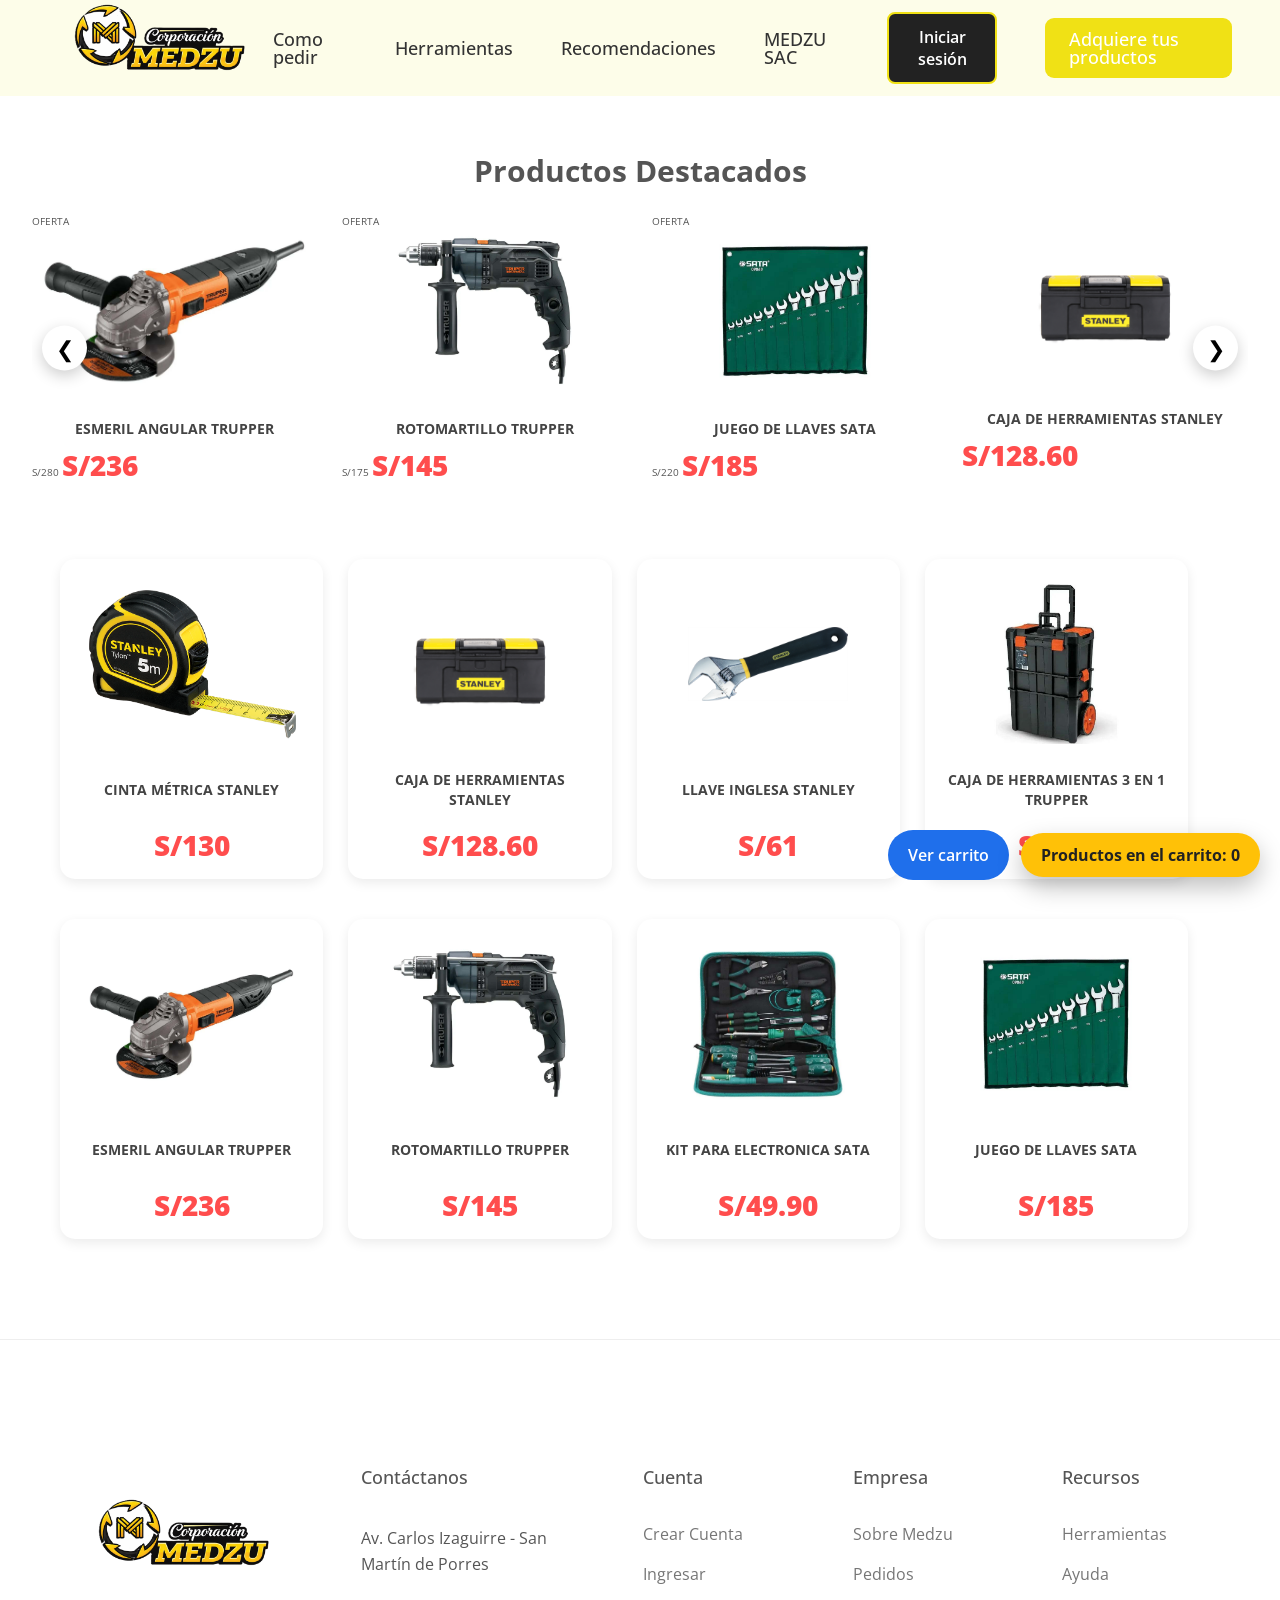
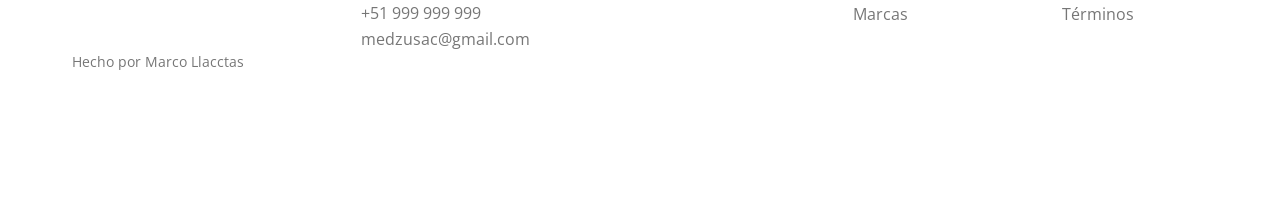
==== commit 8881b450: "Add files via upload" ====
--- a/Medzu-main/Herramientas.html
+++ b/Medzu-main/Herramientas.html
@@ -39,39 +39,15 @@
       defer
       src="https://unpkg.com/smoothscroll-polyfill@0.4.4/dist/smoothscroll.min.js"
     ></script>
-    <script defer src="js/script.js"></script>
-    <script defer src="js/login.js"></script>
-    <script defer src="js/scriptInventory.js"></script>
+<script defer src="js/components.js"></script>
+<script defer src="js/script.js"></script>
+<script defer src="js/login.js"></script>
+<script defer src="js/scriptInventory.js"></script>
 
     <title>Medzu Corporation SAC &mdash; Obten todos los pernos!</title>
   </head>
   <body>
-        <header class="header">
-      <a href="#">
-        <img class="logo" alt="medzu logo" src="img/medzu_logo.png" />
-      </a>
-
-      <nav class="main-nav">
-        <ul class="main-nav-list">
-
-          <li><a class="main-nav-link" href="index.html#how">Como pedir</a></li>
-          <li><a class="main-nav-link" href="Herramientas.html">Herramientas</a></li>
-          <li>
-            <a class="main-nav-link" href="Recomendaciones.html">Recomendaciones</a>
-          </li>
-                    <li>
-            <a class="main-nav-link" href="Medzu.html">MEDZU SAC</a>
-          </li>
-
-          <li><a class="main-nav-link nav-cta" href="#cta">Adquiere tus productos</a></li>
-        </ul>
-      </nav>
-
-      <button class="btn-mobile-nav">
-        <ion-icon class="icon-mobile-nav" name="menu-outline"></ion-icon>
-        <ion-icon class="icon-mobile-nav" name="close-outline"></ion-icon>
-      </button>
-    </header>
+<div id="header-container"></div>
     <body>
             <section class="ofertas">
 
@@ -205,8 +181,18 @@
     </div>
 
 </section>
-<div id="contadorCarrito" class="contador-carrito">
-    Productos en el carrito: <span id="cantidadCarrito">0</span>
+<div class="barra-carrito">
+
+    <button class="btn-ver-carrito"
+        onclick="location.href='Carrito.html'">
+        Ver carrito
+    </button>
+
+    <div id="contadorCarrito" class="contador-carrito">
+        Productos en el carrito:
+        <span id="cantidadCarrito">0</span>
+    </div>
+
 </div>
     <section class="contenido">
 
@@ -233,8 +219,10 @@
                             <option value="">Otros</option>
                         </select>
                     </div>
-                    <button id="btnCarrito">
-    AGREGAR AL CARRITO
+<button id="btnCarrito">
+
+AGREGAR AL CARRITO
+
 </button>
                 </div>
             </div>
@@ -308,82 +296,13 @@
 
     </div>
 
-</div>
-</body>
-<footer class="footer">
-      <div class="container grid grid--footer">
-        <div class="logo-col">
-          <a href="#" class="footer-logo">
-            <img class="logo" alt="medzu logo" src="img/medzu_logo.png" />
-          </a>
-
-          <ul class="social-links">
-            <li>
-              <a class="footer-link" href="#"
-                ><ion-icon class="social-icon" name="logo-instagram"></ion-icon
-              ></a>
-            </li>
-            <li>
-              <a class="footer-link" href="#"
-                ><ion-icon class="social-icon" name="logo-facebook"></ion-icon
-              ></a>
-            </li>
-            <li>
-              <a class="footer-link" href="#"
-                ><ion-icon class="social-icon" name="logo-twitter"></ion-icon
-              ></a>
-            </li>
-          </ul>
-
-          <p class="copyright">
-            Hecho por Marco Llacctas
-          </p>
-        </div>
-
-        <div class="address-col">
-          <p class="footer-heading">Contactanos</p>
-          <address class="contacts">
-            <p class="address">
-              Asoc. Residencial, Av. Carlos Izaguirre MZ B, San Martín de Porres 15109
-            </p>
-            <p>
-              <a class="footer-link" href="tel:415-201-6370">+51 999 999 999</a
-              ><br />
-              <a class="footer-link" href="mailto:hello@medzusac.com"
-                >medzusac@gmail.com</a
-              >
-            </p>
-          </address>
-        </div>
-
-        <nav class="nav-col">
-          <p class="footer-heading">Cuenta</p>
-          <ul class="footer-nav">
-            <li><a class="footer-link" href="#">Crear Cuenta</a></li>
-            <li><a class="footer-link" href="#">Ingresar</a></li>
-            <li><a class="footer-link" href="#">iOS app</a></li>
-            <li><a class="footer-link" href="#">Android app</a></li>
-          </ul>
-        </nav>
-
-        <nav class="nav-col">
-          <p class="footer-heading">Company</p>
-          <ul class="footer-nav">
-            <li><a class="footer-link" href="#">Sobre Medzu</a></li>
-            <li><a class="footer-link" href="#">Pedidos</a></li>
-            <li><a class="footer-link" href="#">Marcas</a></li>
-          </ul>
-        </nav>
-
-        <nav class="nav-col">
-          <p class="footer-heading">Recursos</p>
-          <ul class="footer-nav">
-            <li><a class="footer-link" href="#">Directorio de Herramientas </a></li>
-            <li><a class="footer-link" href="#">Centro de Ayuda</a></li>
-            <li><a class="footer-link" href="#">Terminos y Condiciones</a></li>
-          </ul>
-        </nav>
-      </div>
-    </footer>
+  </div>
+    <div id="footer-container"></div>
+
+  <div id="login-container"></div>
+  </body>
+    <div id="footer-container"></div>
+
+  <div id="login-container"></div>
   </body>
 </html>
--- a/Medzu-main/css/queries.css
+++ b/Medzu-main/css/queries.css
@@ -107,35 +107,6 @@
   .btn-mobile-nav {
     display: block;
     z-index: 9999;
-  }
-
-  .main-nav {
-    background-color: rgba(255, 255, 255, 0.9);
-    -webkit-backdrop-filter: blur(5px);
-    backdrop-filter: blur(10px);
-    position: absolute;
-    top: 0;
-    left: 0;
-    width: 100%;
-    height: 100vh;
-    transform: translateX(100%);
-
-    display: flex;
-    align-items: center;
-    justify-content: center;
-    transition: all 0.5s ease-in;
-    opacity: 0;
-
-    pointer-events: none;
-
-    visibility: hidden;
-  }
-
-  .nav-open .main-nav {
-    opacity: 1;
-    pointer-events: auto;
-    visibility: visible;
-    transform: translateX(0);
   }
 
   .nav-open .icon-mobile-nav[name="close-outline"] {
@@ -321,4 +292,98 @@
         height: 260px;
     }
 
+}
+
+
+
+.icon-mobile-nav{
+
+    width:4rem;
+    height:4rem;
+
+    color:#333;
+
+}
+
+.icon-mobile-nav[name="close-outline"]{
+
+    display:none;
+
+}
+
+@media (max-width: 768px){
+
+    .btn-mobile-nav{
+
+        display:block;
+        z-index:9999;
+
+    }
+
+.main-nav {
+
+    position: absolute;
+
+    top: calc(100% + 1rem);
+    right: 2rem;
+
+    width: 300px;
+    max-width: calc(100vw - 4rem);
+
+    background: #fff;
+
+    border-radius: 16px;
+
+    box-shadow: 0 15px 40px rgba(0,0,0,.18);
+
+    padding: 2rem;
+
+    opacity: 0;
+    visibility: hidden;
+    pointer-events: none;
+
+    transform: translateY(-15px);
+
+    transition: all .35s ease;
+
+    z-index: 999;
+}
+
+.main-nav-list{
+
+    display:flex;
+    flex-direction:column;
+    gap:1.8rem;
+
+    margin:0;
+    padding:0;
+
+    list-style:none;
+
+    align-items:center;
+
+}
+
+.nav-open .main-nav{
+
+    opacity: 1;
+    visibility: visible;
+    pointer-events: auto;
+
+    transform: translateY(0);
+
+}
+
+    .nav-open .icon-mobile-nav[name="menu-outline"]{
+
+        display:none;
+
+    }
+
+    .nav-open .icon-mobile-nav[name="close-outline"]{
+
+        display:block;
+
+    }
+
 }
--- a/Medzu-main/css/styleInventory.css
+++ b/Medzu-main/css/styleInventory.css
@@ -338,9 +338,6 @@
 /* ========================= */
 
 .contador-carrito{
-    position: fixed;
-    bottom: 25px;
-    right: 25px;
 
     background: linear-gradient(135deg,#ffd900,#f5b700);
     color:#222;
@@ -382,4 +379,39 @@
     border-radius:50%;
 
     font-weight:800;
+}
+.barra-carrito{
+    position: fixed;
+    right: 20px;
+    bottom: 20px;
+
+    display: flex;
+    align-items: center;
+    gap: 12px;
+
+    z-index: 9999;
+}
+
+.btn-ver-carrito{
+    padding: 14px 20px;
+    border: none;
+    border-radius: 30px;
+    background: #1f6feb;
+    color: white;
+    cursor: pointer;
+    font-weight: 600;
+    font-size: 16px;
+}
+
+.btn-ver-carrito:hover{
+    background: #1557b0;
+}
+
+.contador-carrito{
+    background: #ffc107;
+    color: #222;
+    padding: 14px 20px;
+    border-radius: 30px;
+    font-weight: bold;
+    font-size: 16px;
 }
